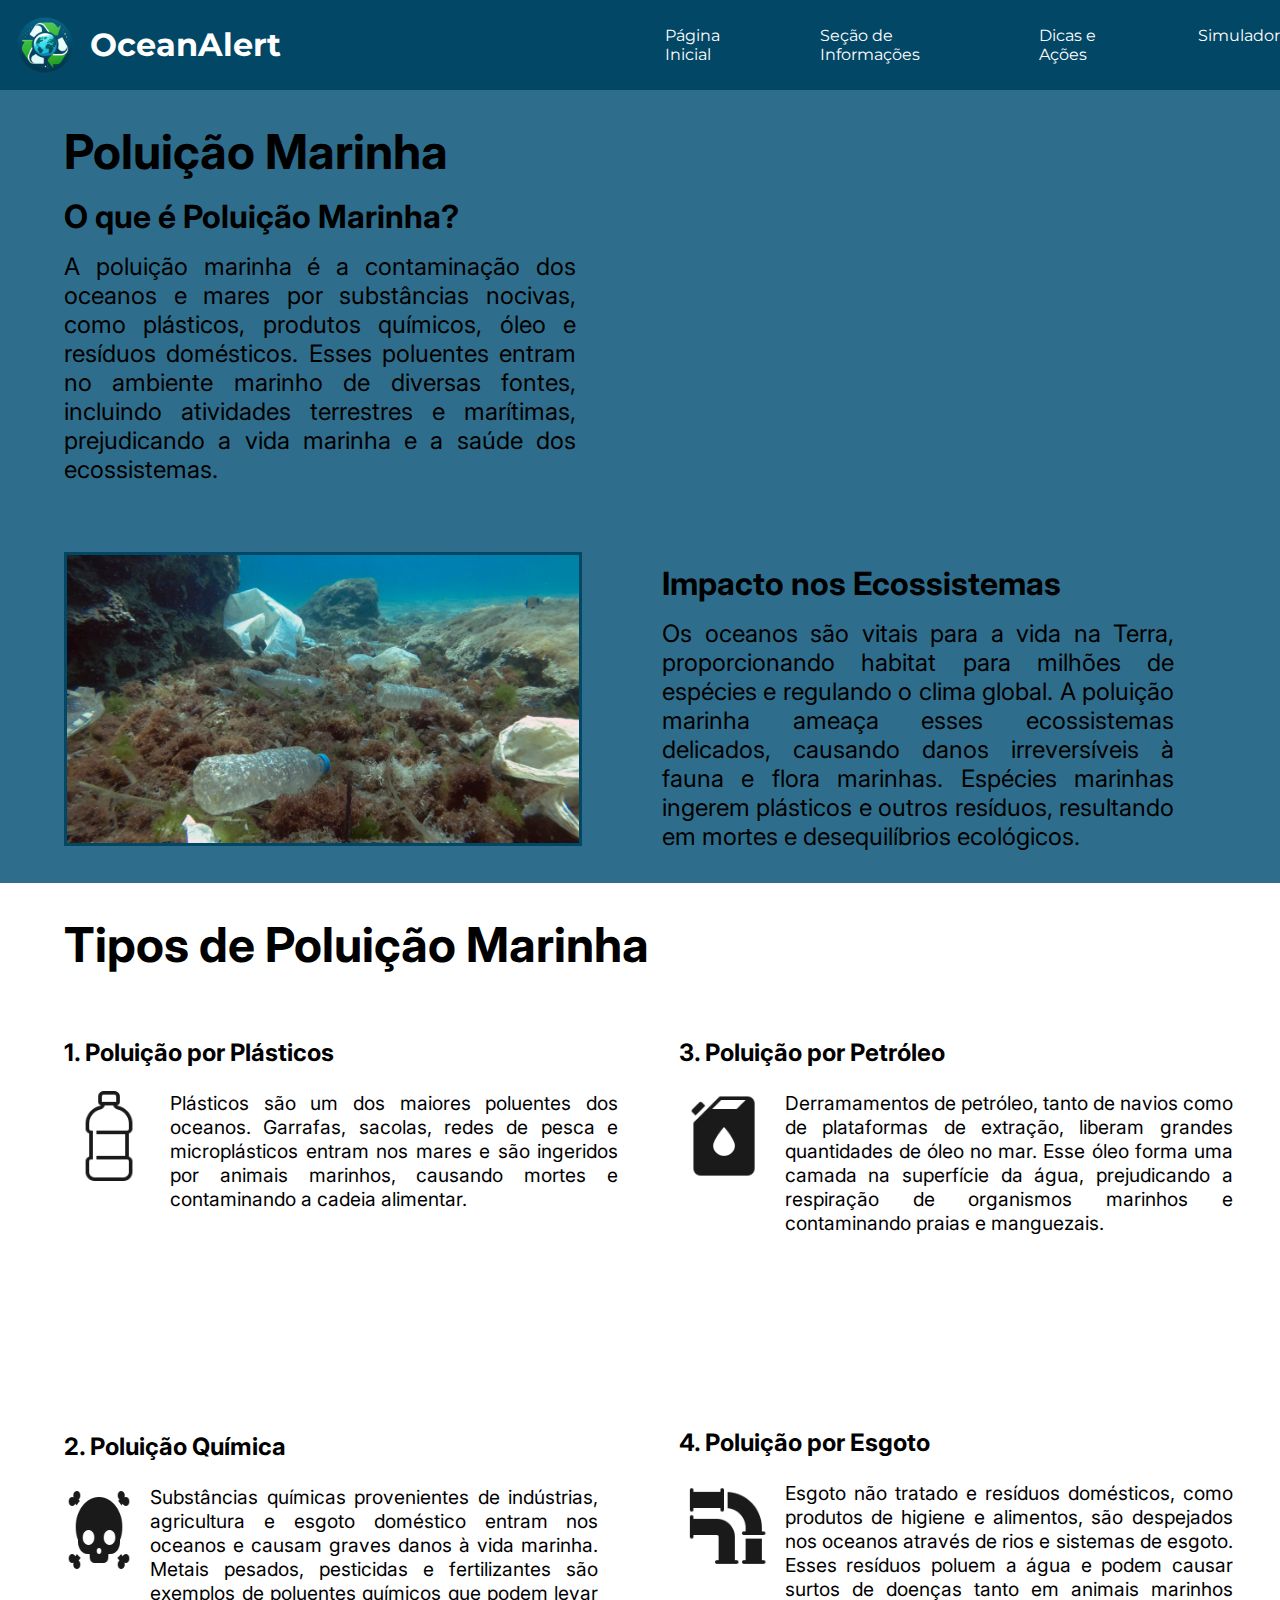
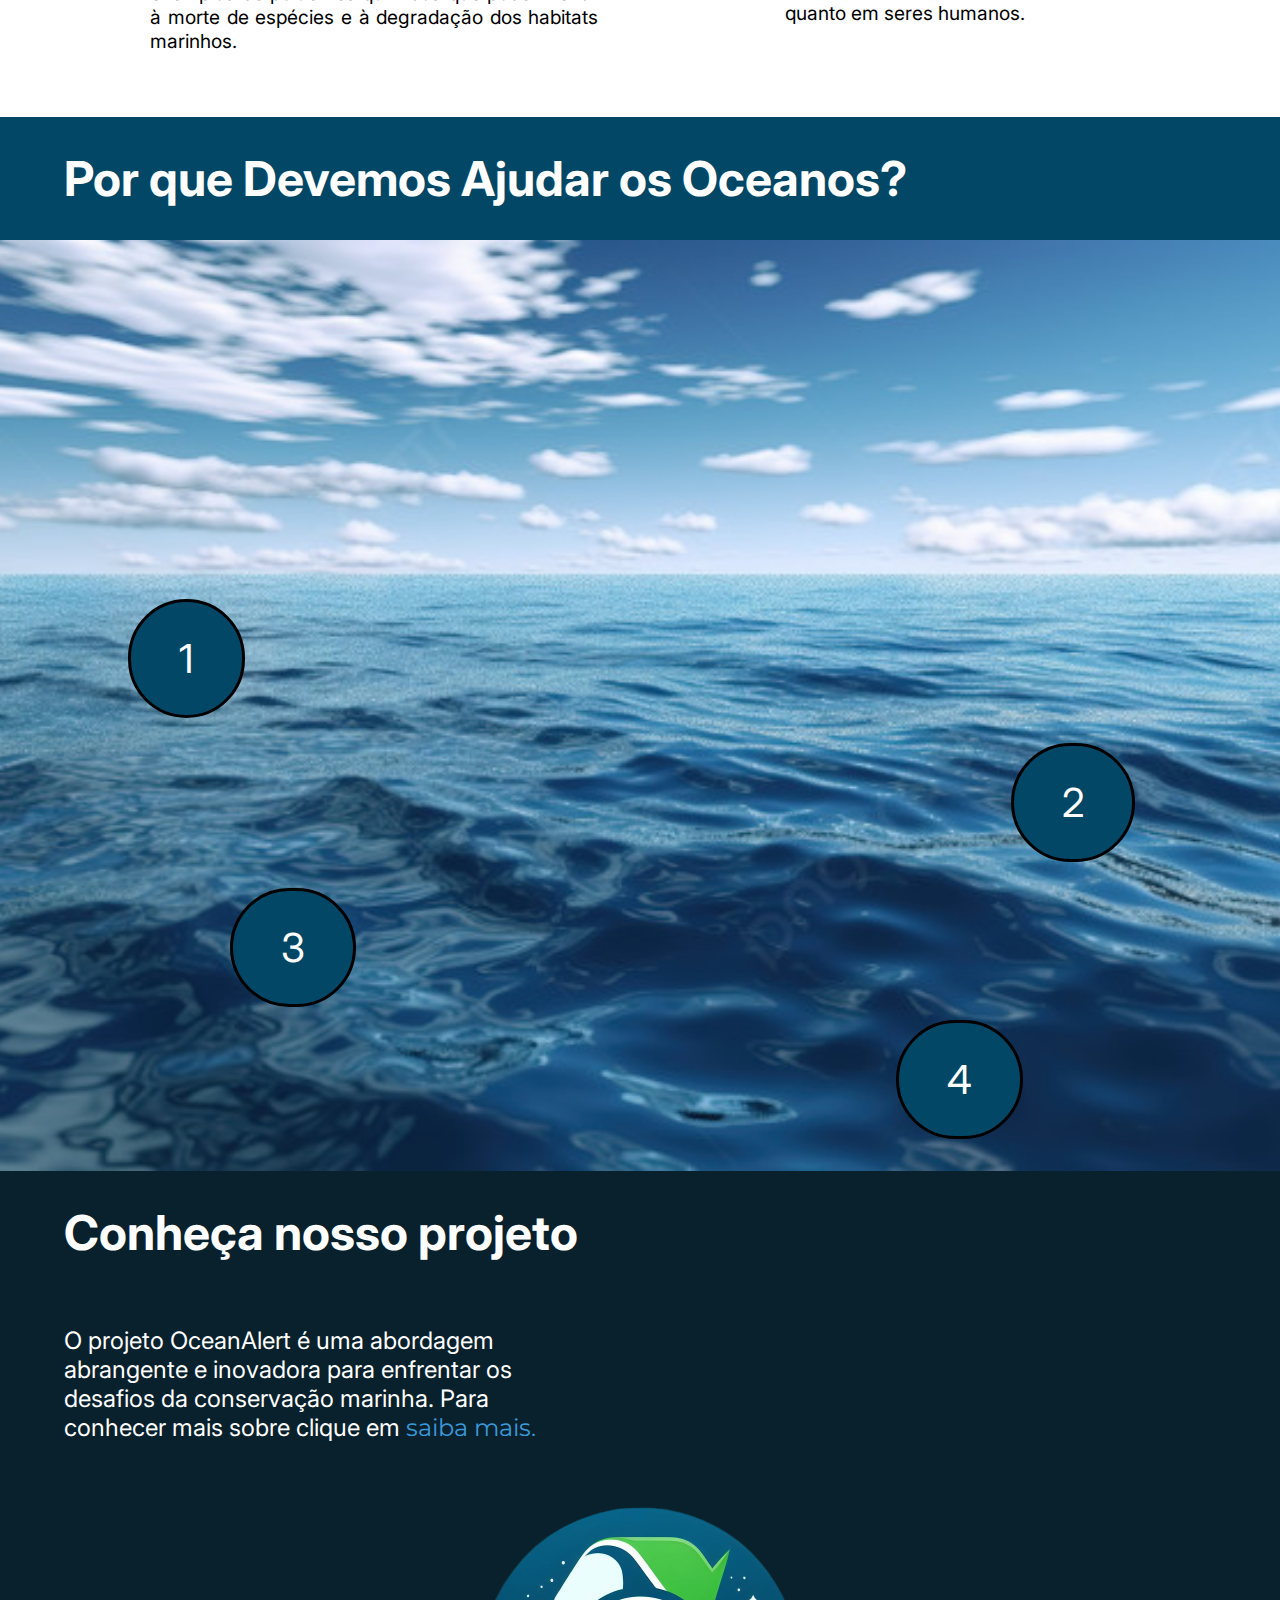
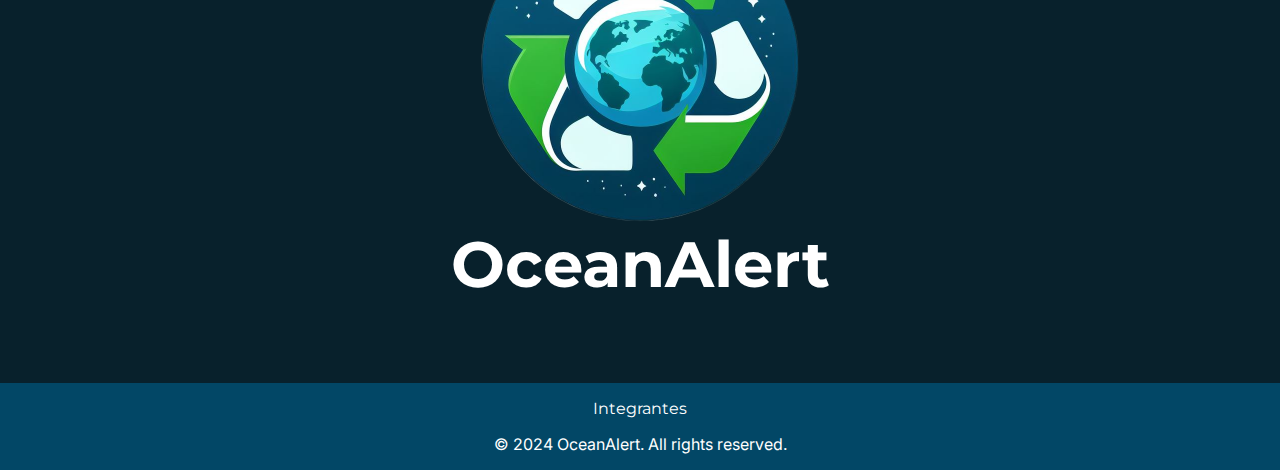
==== global-solution/pagina-inicial.html @ 1781d6df "página de conscientização" ====
<!DOCTYPE html>
<html lang="pt-br">
<head>
    <meta charset="UTF-8">
    <meta name="viewport" content="width=device-width, initial-scale=1.0">
    <title>Global Solution</title>
    
    <link rel="stylesheet" href="css/estilo.css">
    <script src="js/script.js" defer></script>
    <link rel="shortcut icon" href="img/logo-gs.ico" type="image/x-icon">

</head>
<body>
    <header class="cabecalho">
        <div class="cabecalho_logo_links">
            <div class="titulo_logo">
                <img src="img/logo-gs.png" alt="Logo de um símbolo de reciclagem atrás do planeta Terra" class="logo">
                <h1 class="titulo_cabecalho">OceanAlert</h1>
            </div>
            <ul class="cabecalho_links">
                <li class="primeiro_link"><a href="pagina-inicial.html" class="links">Página Inicial</a></li>
                <li class="segundo_link"><a href="paginas/informações.html" class="links">Seção de Informações</a></li>
                <li class="terceiro_link"><a href="paginas/dicas.html" class="links">Dicas e Ações</a></li>
                <li class="quarto_link"><a href="paginas/simulador.html" class="links">Simulador </a></li>
            </ul>
        </div>
    </header>
    <main>
        <div class="main_primeira_parte">
            <div class="textos_poluição_marinha">
                <h1 class="main_primeira_titulo">Poluição Marinha</h1>
                <h2 class="main_primeira_subtitulo">O que é Poluição Marinha?</h2>
                <p class="main_primeira_textos poluicao_marinha">A poluição marinha é a contaminação dos oceanos e mares por substâncias nocivas, como plásticos, produtos químicos, óleo e resíduos domésticos. Esses poluentes entram no ambiente marinho de diversas fontes, incluindo atividades terrestres e marítimas, prejudicando a vida marinha e a saúde dos ecossistemas.</p>
            </div>
            <div class="imagem_textos_impacto">
                <img src="img/garrafa-pet-oceano-600px.jpg" alt="Imagem de uma sacola jogada no meio do mar" class="main_primeira_imagem">
                <div class="textos_impacto">
                    <h2 class="main_primeira_subtitulo">Impacto nos Ecossistemas</h2>
                    <p class="main_primeira_textos">Os oceanos são vitais para a vida na Terra, proporcionando habitat para milhões de espécies e regulando o clima global. A poluição marinha ameaça esses ecossistemas delicados, causando danos irreversíveis à fauna e flora marinhas. Espécies marinhas ingerem plásticos e outros resíduos, resultando em mortes e desequilíbrios ecológicos.</p>
                </div>
            </div>
        </div>

        <div class="main_segunda_parte">
            <h1 class="titulo_segunda">Tipos de Poluição Marinha</h1>
            <div class="tipos_poluição">
                <div class="tipos_1_2">
                    <div class="plasticos">
                        <h2 class="titulo_tipos titulo_plasticos">1. Poluição por Plásticos</h2>
                        <div class="imagem_texto">
                            <img src="img/garrafa-pet-100.png" alt="icone de uma garrafa pet" class="imagem_garrafa">
                            <p class="textos_tipos">Plásticos são um dos maiores poluentes dos oceanos. Garrafas, sacolas, redes de pesca e microplásticos entram nos mares e são ingeridos por animais marinhos, causando mortes e contaminando a cadeia alimentar.</p>
                        </div>
                    </div>
                    <div class="quimica">
                        <h2 class="titulo_tipos titulo_quimica">2. Poluição Química</h2>
                        <div class="imagem_texto">
                            <img src="img/veneno-90.png" alt="icone de uma caveira" class="imagem_quimica">
                            <p class="textos_tipos">Substâncias químicas provenientes de indústrias, agricultura e esgoto doméstico entram nos oceanos e causam graves danos à vida marinha. Metais pesados, pesticidas e fertilizantes são exemplos de poluentes químicos que podem levar à morte de espécies e à degradação dos habitats marinhos.</p>
                        </div>
                    </div>
                </div>
                <div class="tipos_3_4">
                    <div class="petroleo">
                        <h2 class="titulo_tipos titulo_petroleo">3. Poluição por Petróleo</h2>
                        <div class="imagem_texto">
                            <img src="img/petroleo-100.png" alt="icone de um galão de gasolina" class="imagem_petroleo">
                            <p class="textos_tipos">Derramamentos de petróleo, tanto de navios como de plataformas de extração, liberam grandes quantidades de óleo no mar. Esse óleo forma uma camada na superfície da água, prejudicando a respiração de organismos marinhos e contaminando praias e manguezais.</p>
                        </div>
                    </div>
                    <div class="esgoto">
                        <h2 class="titulo_tipos titulo_esgoto">4. Poluição por Esgoto</h2>
                        <div class="imagem_texto">
                            <img src="img/esgoto-100.png" alt="icone de canos de esgoto" class="imagem_esgoto">
                            <p class="textos_tipos">Esgoto não tratado e resíduos domésticos, como produtos de higiene e alimentos, são despejados nos oceanos através de rios e sistemas de esgoto. Esses resíduos poluem a água e podem causar surtos de doenças tanto em animais marinhos quanto em seres humanos.</p>
                        </div>
                    </div>
                </div>
            </div>
        </div>

        <div class="main_terceira_parte">
            <h1 class="titulo_terceira">Por que Devemos Ajudar os Oceanos?</h1>
            <div class="oceano_interativo">
                <div>
                    <button id="openModal1" class="bolinha bolinha_1">1</button>
                    <dialog id="Modal1">
                        <button id="closeModal" class="closeModal"> X </button>
                        <div class="conteudo">
                            <h1 class="titulo_conteudo">1. Sustento da Vida Marinha</h1>
                            <div class="conteudo_imagem">
                                <p class="texto_conteudo">Os oceanos abrigam uma enorme diversidade de vida marinha, desde minúsculos fitoplânctons até grandes baleias. Manter os oceanos limpos e saudáveis é vital para preservar esses ecossistemas e garantir a sobrevivência das espécies marinhas, muitas das quais são fundamentais para o equilíbrio ecológico.</p>
                                <img src="./img/vida-marinha.jpg" alt="imagem várias espécies de peixes e plantas" class="imagem_conteudo">
                            </div>
                        </div>
                    </dialog>
                </div>

                <div>
                    <button id="openModal2" class="bolinha bolinha_2">2</button>
                    <dialog id="Modal2">
                        <button id="closeModal2" class="closeModal"> X </button>
                        <div class="conteudo">
                            <h1 class="titulo_conteudo">2.Regulação do Clima</h1>
                            <div class="conteudo_imagem">
                                <p class="texto_conteudo">Os oceanos desempenham um papel fundamental na regulação do clima da Terra. Eles absorvem grande parte do calor do sol e distribuem essa energia pelo planeta através das correntes oceânicas. Ajudar a preservar os oceanos contribui para a estabilidade climática e para a mitigação dos efeitos das mudanças climáticas.</p>
                                <img src="./img/paisagem-720px.jpg" alt="imagem de uma paisagem com o sol nascendo" class="imagem_conteudo">
                            </div>
                        </div>
                    </dialog>
                </div>

                <div>
                    <button id="openModal3" class="bolinha bolinha_3">3</button>
                    <dialog id="Modal3">
                        <button id="closeModal3" class="closeModal"> X </button>
                        <div class="conteudo">
                            <h1 class="titulo_conteudo">3. Bem-Estar e Lazer</h1>
                            <div class="conteudo_imagem">
                                <p class="texto_conteudo">Os oceanos proporcionam bem-estar e lazer para milhões de pessoas. Praias limpas e águas saudáveis são locais populares para atividades recreativas como natação, mergulho e surf. Conservar os oceanos garante que essas atividades possam ser desfrutadas pelas futuras gerações.</p>
                                <img src="./img/praia-720px.jpg" alt="imagem de uma praia" class="imagem_conteudo">
                            </div>
                        </div>
                    </dialog>
                </div>

                <div>
                    <button id="openModal4" class="bolinha bolinha_4">4</button>
                    <dialog id="Modal4">
                        <button id="closeModal4" class="closeModal"> X </button>
                        <div class="conteudo">
                            <h1 class="titulo_conteudo">4. Produção de Oxigênio</h1>
                            <div class="conteudo_imagem">
                                <p class="texto_conteudo conteudo_4">Os oceanos produzem mais da metade do oxigênio que respiramos. As algas marinhas e outros organismos fotossintetizantes desempenham um papel crucial na produção de oxigênio e na absorção de dióxido de carbono. Proteger os oceanos é essencial para garantir ar puro e uma atmosfera equilibrada.</p>
                                <img src="./img/oxigenio-oceano-720px.jpg" alt="imagem de uma praia" class="imagem_conteudo">
                            </div>
                        </div>
                    </dialog>
                </div>

                </div>
            </div>
        </div>

        <div class="main_projeto">
            <h1 class="titulo_projeto">Conheça nosso projeto</h1>
            <p class="texto_projeto">O projeto OceanAlert é uma abordagem abrangente e inovadora para enfrentar os desafios da conservação marinha. Para conhecer mais sobre clique em <a href="#" class="saber_mais">saiba mais.</a></p>
            <div class="imagem_nome">
                <img src="./img/logo-gs-cortada.png" alt="Nossa logo" class="imagem_projeto">
                <h2 class="nome_projeto">OceanAlert</h2>
            </div>
        </div>

    </main>

    <footer class="rodape">
        <ul>
            <li><a href="../paginas/integrantes.html" class="integrantes">Integrantes</a></li>
        </ul>
        <p class="copyright">&copy; 2024 OceanAlert. All rights reserved.</p>
    </footer>
</body>
</html>
---- global-solution/css/estilo.css ----
@import url('https://fonts.googleapis.com/css2?family=Montserrat:ital,wght@0,100..900;1,100..900&family=Neuton:ital,wght@0,200;0,300;0,400;0,700;0,800;1,400&display=swap');
@import url('https://fonts.googleapis.com/css2?family=Inter:wght@100..900&display=swap');


:root{
    --cor-cabecalho: #024766;
    --fonte-links: "Montserrat", sans-serif;
    --fonte-textos: "Inter", sans-serif;
    --fundo-main-1: #2E6E8C;
}

*{
    padding: 0;
    margin: 0;
}

/* cabeçalho */

.cabecalho{
    background-color: var(--cor-cabecalho);
}

.logo{
    width: 7vw;
}

.titulo_logo{
    display: flex;
    align-items: center;
}

.titulo_cabecalho{
    font-family: var(--fonte-links);
    color: #ffffff;
}

.cabecalho_logo_links{
    display: flex;
    align-items: center;
}

.cabecalho_links{
    display: flex;
}

.links{
    display: flex;
    text-decoration: none;
}

.primeiro_link{
    margin-left: 38vw;
} 

.segundo_link{
    margin-left: 5vw;
}

.terceiro_link{
    margin-left: 5vw;
}

.quarto_link{
    margin-left: 5vw;
}

li{
    list-style: none;
}

a{
    text-decoration: none;
    color: #ffffff;
    font-family: var(--fonte-links);
    transition-duration: 0.3s;
    transition-property: transform;
    property: transform;
}

a:hover{
    transform: scale(1.1);
    transform: scale(1.1);
}

/* Primeira Parte Main */

.main_primeira_parte{
    background-color: var(--fundo-main-1);
}

.main_primeira_titulo{
    font-family: var(--fonte-textos);
    font-weight: bolder;
    font-size: 3rem;
    margin-top: 2rem;
}

.main_primeira_subtitulo{
    font-family: var(--fonte-textos);
    font-weight: bold;
    font-size: 2rem;
    margin-top: 1rem;
}

.main_primeira_textos{
    font-family: var(--fonte-textos);
    font-weight: normal;
    font-size: 1.5rem;
    text-align: justify;
    margin-top: 1rem;
}

.textos_poluição_marinha{
    display: flex;
    flex-direction: column;
    margin-left: 5%;
}

.poluicao_marinha{
    width: 40vw;
}

.imagem_textos_impacto{
    display: flex;
    align-items: center;
    margin: 5% 0% 0% 5%;
    padding-bottom: 2rem;

}

.main_primeira_imagem{
    width: 40vw;
    border: solid 3px var(--cor-cabecalho);
}

.textos_impacto{
    display: flex;
    flex-direction: column;
    width: 40vw;
    margin-left: 5rem;
}

/* Segunda Parte Main */

.main_segunda_parte{
    background-color: #ffffff;
    padding-bottom: 5%;
}

.titulo_segunda{
    font-family: var(--fonte-textos);
    font-weight: bolder;
    font-size: 3rem;
    margin-top: 2rem;
    margin-left: 5%;
    display: flex;
}

.tipos_poluição{
    display: flex;
    margin-top: 5%;
    margin-left: 5%;
}

.titulo_tipos{
    font-family: var(--fonte-textos);
    font-weight: bold;
    font-size: 1.5rem;
}

.textos_tipos{
    font-family: var(--fonte-textos);
    font-weight: normal;
    font-size: 1.2rem;
    width: 35vw;
    text-align: justify;
    margin-left: 1rem;
}

.imagem_texto{
    display: flex;
    margin-top: 1.5rem;
}

.tipos_3_4{
    margin-left: 5%;
}

.titulo_quimica{
    margin-top: 40%;
}

.imagem_quimica{
    width: 5.5vw;
}

.titulo_esgoto{
    margin-top: 40%;
}

/* Terceira Parte Main */

.main_terceira_parte{
    background-color: var(--cor-cabecalho);
}

.titulo_terceira{
    font-family: var(--fonte-textos);
    color: #ffffff;
    font-weight: bolder;
    font-size: 3rem;
    margin: 0 0 2rem 5%;
    padding-top: 2rem;
}

.oceano_interativo{
    background-image: url(../img/oceano-720px.jpg);
    background-repeat: no-repeat;
    background-position: center;
    background-size: cover;
    /* padding: 20vw; */
}

.bolinha{
    border: 3px solid black;
    border-radius: 10rem;
    background-color: var(--cor-cabecalho);
    color: #ffffff;
    font-family: var(--fonte-textos);
    font-size: 2.5rem;
    padding: 2rem 3rem;
    transition-duration: 0.3s;
    transition-property: box-shadow, transform;
    transition-property: box-shadow, transform;
}

.bolinha:hover{
    box-shadow: 0 0 20px rgba(255, 255, 255, 0.5);
    transform: scale(1.1);
    transform: scale(1.1);
}

.bolinha_1{
    margin-left: 10%;
    margin-top: 28%;
}

.bolinha_2{
    margin-left: 79%;
    margin-top: 2%;
}

.bolinha_3{
    margin-left: 18%;
    margin-top: 2%;
}

.bolinha_4{
    margin-left: 70%;
    margin-top: 1%;
    margin-bottom: 2rem;
}

.conteudo{
    background-color: var(--fundo-main-1);
    
}

.conteudo_imagem{
    display: flex;
}

.titulo_conteudo{
    font-family: var(--fonte-textos);
    color: #ffffff;
    font-weight: bold;
    font-size: 3rem;
    margin-left: 2rem;
}

.texto_conteudo{
    font-family: var(--fonte-textos);
    color: #ffffff;
    font-weight: normal;
    font-size: 2rem;
    /* text-align: justify; */
    width: 40vw;
    margin-left: 2rem;
}

.conteudo_4{
    padding-bottom: 2rem;
}

.imagem_conteudo{
    margin: 0 2rem 2rem 2rem;
    border: 5px solid var(--cor-cabecalho);
    border-radius: 10px;
}

dialog{
    overflow: hidden;
    border: 3px solid var(--cor-cabecalho);
    width: 70%;
    margin: auto;
    background-color: var(--fundo-main-1);
}

dialog::backdrop{
    background-color: rgba(0, 0, 0, 0.493);
}

.closeModal{
    border: none;
    background-color: var(--fundo-main-1);
    color: #ffffff;
    font-family: var(--fonte-textos);
    font-size: 1.2rem;
    margin-left: 96%;
    margin-top: 2%;
}

/* Quarta Parte Main */

.main_projeto{
    background-color: #08212c;
    color: #ffffff;
}

.titulo_projeto{
    font-weight: bolder;
    font-size: 3rem;
    margin: 0 0 2rem 5%;
    padding-top: 2rem;
    font-family: var(--fonte-textos);
}

.texto_projeto{
    margin: 0 0 2rem 5%;
    padding-top: 2rem;
    font-family: var(--fonte-textos);
    font-size: 1.5rem;
    width: 40vw;
    margin-bottom: 5%;
}

.imagem_nome{
    display: flex;
    flex-direction: column;
    align-items: center;
}

.imagem_projeto{
    width: 25vw;
}

.nome_projeto{
    font-family: var(--fonte-links);
    color: #ffffff;
    font-size: 4rem;
    margin-bottom: 5rem;
}

.saber_mais{
    color: #3999da;
}

/* rodapé */

.rodape{
    background-color: var(--cor-cabecalho);
    text-align: center;
    padding-top: 1rem;
}


.copyright{
    font-family: var(--fonte-textos);
    color: #ffffff;
    margin-top: 1rem;
    padding-bottom: 1rem;
}



@media (max-width: 1440px){
    .primeiro_link{
        margin-left: 30vw;
    } 

    .imagem_garrafa{
        height: 10vh;
    }

    .imagem_quimica{
        height: 10vh;
    }

    .imagem_petroleo{
        height: 10vh;
    }

    .imagem_esgoto{
        height: 10vh;
    }

    .titulo_esgoto{
        margin-top: 35%;
    }

    .titulo_conteudo{
        font-size: 2rem;
    }
    
    .texto_conteudo{
        font-size: 1.5rem;
    }

    .imagem_conteudo{
        width: 30vw;
    }

}

@media (max-width: 1024px){
    .primeiro_link{
        margin-left: 10vw;
    }

    .tipos_3_4{
        margin-left: 3%;
    }

    .titulo_esgoto{
        margin-top: 34%;
    }

    .texto_conteudo{
        font-size: 1.2rem;
    }

    .imagem_conteudo{
        width: 35vw;
    }

    .imagem_quimica{
        height: 10vh;
        width: 8vw;
    }

    .nome_projeto{
        font-size: 2.5rem;
    }
}

@media (max-width: 840px){
    a{
        font-size: 0.8rem;
    }

    .primeiro_link{
        margin-left: 12vw;
    }

    .titulo_cabecalho{
        font-size: 1.5rem;
    }

    .main_primeira_textos{
        font-size: 1rem;
    }

    .imagem_garrafa{
        width: 10vw;
    }
    
    .titulo_segunda{
        margin-left: 2%;
    }

    .tipos_poluição{
        margin-left: 2%;
    }

    .textos_tipos{
        font-size: 0.9rem;
        width: 30vw;
    }

    .tipos_3_4{
        margin-left: 10%;
    }

    .titulo_esgoto{
        margin-top: 30%;
    }

    .bolinha{
        font-size: 2.5rem;
        padding: 1rem 2rem;
    }

    .texto_conteudo{
        font-size: 1rem;
        padding-bottom: 2%;
    }

    .imagem_conteudo{
        width: 35vw;
    }

    .integrantes{
        font-size: 1rem;
    }

    .texto_projeto{
        width: 60vw;
    }

    .saber_mais{
        font-size: 1.5rem;
    }
}

@media (max-width: 750px){
    a{
        font-size: 0.7rem;
    }

    .primeiro_link{
        margin-left: 12vw;
    }

    .titulo_cabecalho{
        font-size: 1.2rem;
    }

    .main_primeira_titulo{
        font-size: 2.5rem;
    }

    .main_primeira_imagem{
        width: 45vw;
    }

    .textos_impacto{
        margin-left: 2.2rem;
    }

    .titulo_segunda{
        font-size: 2.5rem;
    }

    .tipos_3_4{
        margin-left: 8%;
    }

    .titulo_esgoto{
        margin-top: 28%;
    }

    .imagem_quimica{
        width: 10vw;
    }

    .titulo_terceira{
        font-size: 2.5rem;
    }

    .texto_conteudo{
        font-size: 1rem;
        padding-bottom: 3%;
    }

    .imagem_conteudo{
        width: 30vw;
    }

    .texto_projeto{
        width: 70vw;
    }

}

@media (max-width: 430px){
    .cabecalho_logo_links{
        display: initial;
    }

    .titulo_logo{
        display: flex;
        align-items: center;
        justify-content: center;
    }

    .logo{
        width: 15vw;
    }
    
    a{
        font-size: 0.65rem;
        padding-bottom: 1.5rem;
    }

    .primeiro_link{
        margin-left: 2vw;
    }

    .cabecalho_links{
        justify-content: center;
    }

    .titulo_cabecalho{
        font-size: 1.2rem;
    }

    .main_primeira_titulo{
        font-size: 2rem;
    }

    .main_primeira_subtitulo{
        font-size: 1rem;
    }

    .main_primeira_textos{
        font-size: 0.8rem;
    }

    .main_primeira_imagem{
        width: 40vw;
    }

    .textos_impacto{
        margin-left: 2rem;
    }

    .titulo_segunda{
        font-size: 2rem;
    }

    .tipos_poluição{
        display: initial;
    }

    .titulo_esgoto{
        margin-top: 10%;
    }

    .textos_tipos{
        width: 60vw;
    }

    .tipos_poluição{
        display: initial;
    }

    .tipos_1_2{
        margin-left: 12%;
    }

    .tipos_3_4{
        margin-left: 12%;
    }

    .titulo_plasticos{
        margin-top: 10%;
        margin-left: 10%;
    }
    .titulo_quimica{
        margin-top: 15%;
        margin-left: 16%;
    }

    .titulo_petroleo{
        margin-top: 15%;
        margin-left: 10%;
    }

    .titulo_esgoto{
        margin-top: 15%;
        margin-left: 10%;
    }

    .imagem_garrafa{
        width: 9vw;
        height: 5vh;
    }

    .imagem_quimica{
        width: 9vw;
        height: 5vh;
    }

    .imagem_petroleo{
        width: 9vw;
        height: 5vh;
    }

    .imagem_esgoto{
        width: 9vw;
        height: 5vh;
    }







    .titulo_terceira{
        font-size: 2rem;
    }

    .bolinha{
        font-size: 2rem;
        padding: 0.7rem 1.4rem;
    }

    .bolinha_1{
        margin-left: 10%;
        margin-top: 55%;
    }
    
    .bolinha_2{
        margin-left: 79%;
        margin-top: 10%;
    }
    
    .bolinha_3{
        margin-left: 18%;
        margin-top: 10%;
    }
    
    .bolinha_4{
        margin-left: 70%;
        margin-top: 10%;
        margin-bottom: 0rem;
    }

    .conteudo_imagem{
        display: initial;
    }
    
    .titulo_conteudo{
        font-size: 2rem;
        margin-left: 1rem;
    }
    
    .texto_conteudo{
        font-size: 1rem;
        width: auto;
        margin-left: 1rem;
        margin-top: 1.5rem;
        margin-right: 2%;
    }
    
    .conteudo_4{
        padding-bottom: 2rem;
    }
    
    .imagem_conteudo{
        border: 3px solid var(--cor-cabecalho);
        border-radius: 10px;
        width: 50vw;
        margin-left: 15%;
        margin-top: 2%;
    }
       
    .closeModal{
        font-size: 1rem;
        margin-left: 95%;
        margin-top: 2%;
    }

    .bolinha_4{
        margin-bottom: 5%;
    }

    .integrantes{
        font-size: 0.8rem;
    }

    .copyright{
        font-size: 0.7rem;
    }

    .titulo_projeto{
        font-size: 2rem;
    }

    .texto_projeto{
        font-size: 1.2rem;
        width: 80vw;
    }

    .saber_mais{
        font-size: 1.2rem;
    }

    .imagem_nome{
        margin-top: 10%;
    }

    .imagem_projeto{
        width: 40vw;
    }
    
}

@media (max-width: 420px){
    .titulo_esgoto{
        margin-top: 10%;
    }

    .textos_tipos{
        width: 60vw;
    }

    .tipos_poluição{
        display: initial;
    }

    .tipos_1_2{
        margin-left: 10%;
    }

    .tipos_3_4{
        margin-left: 10%;
    }

    .titulo_plasticos{
        margin-top: 10%;
    }

    .titulo_quimica{
        margin-top: 10%;
        margin-left: 14%;
    }

    .titulo_petroleo{
        margin-top: 10%;
        margin-left: 10%;
    }

    .titulo_esgoto{
        margin-left: 10%;
    }

    

}
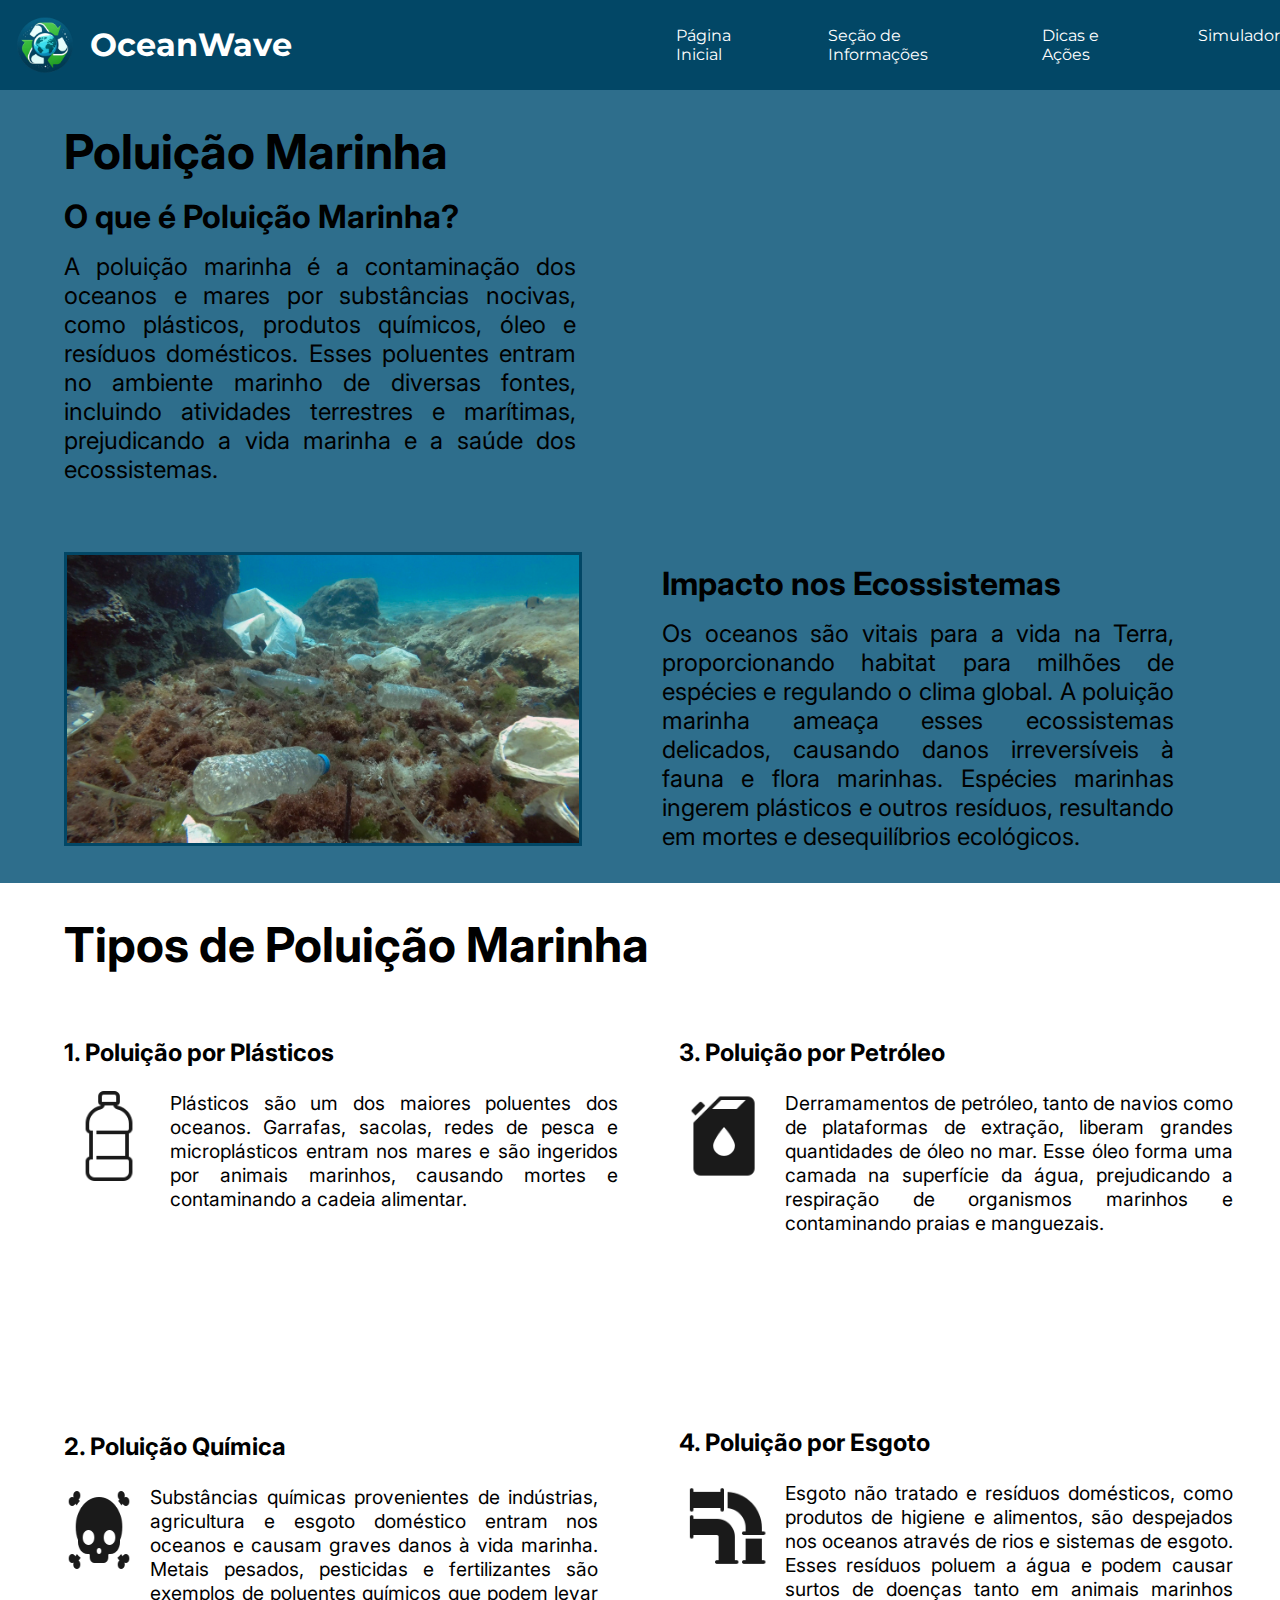
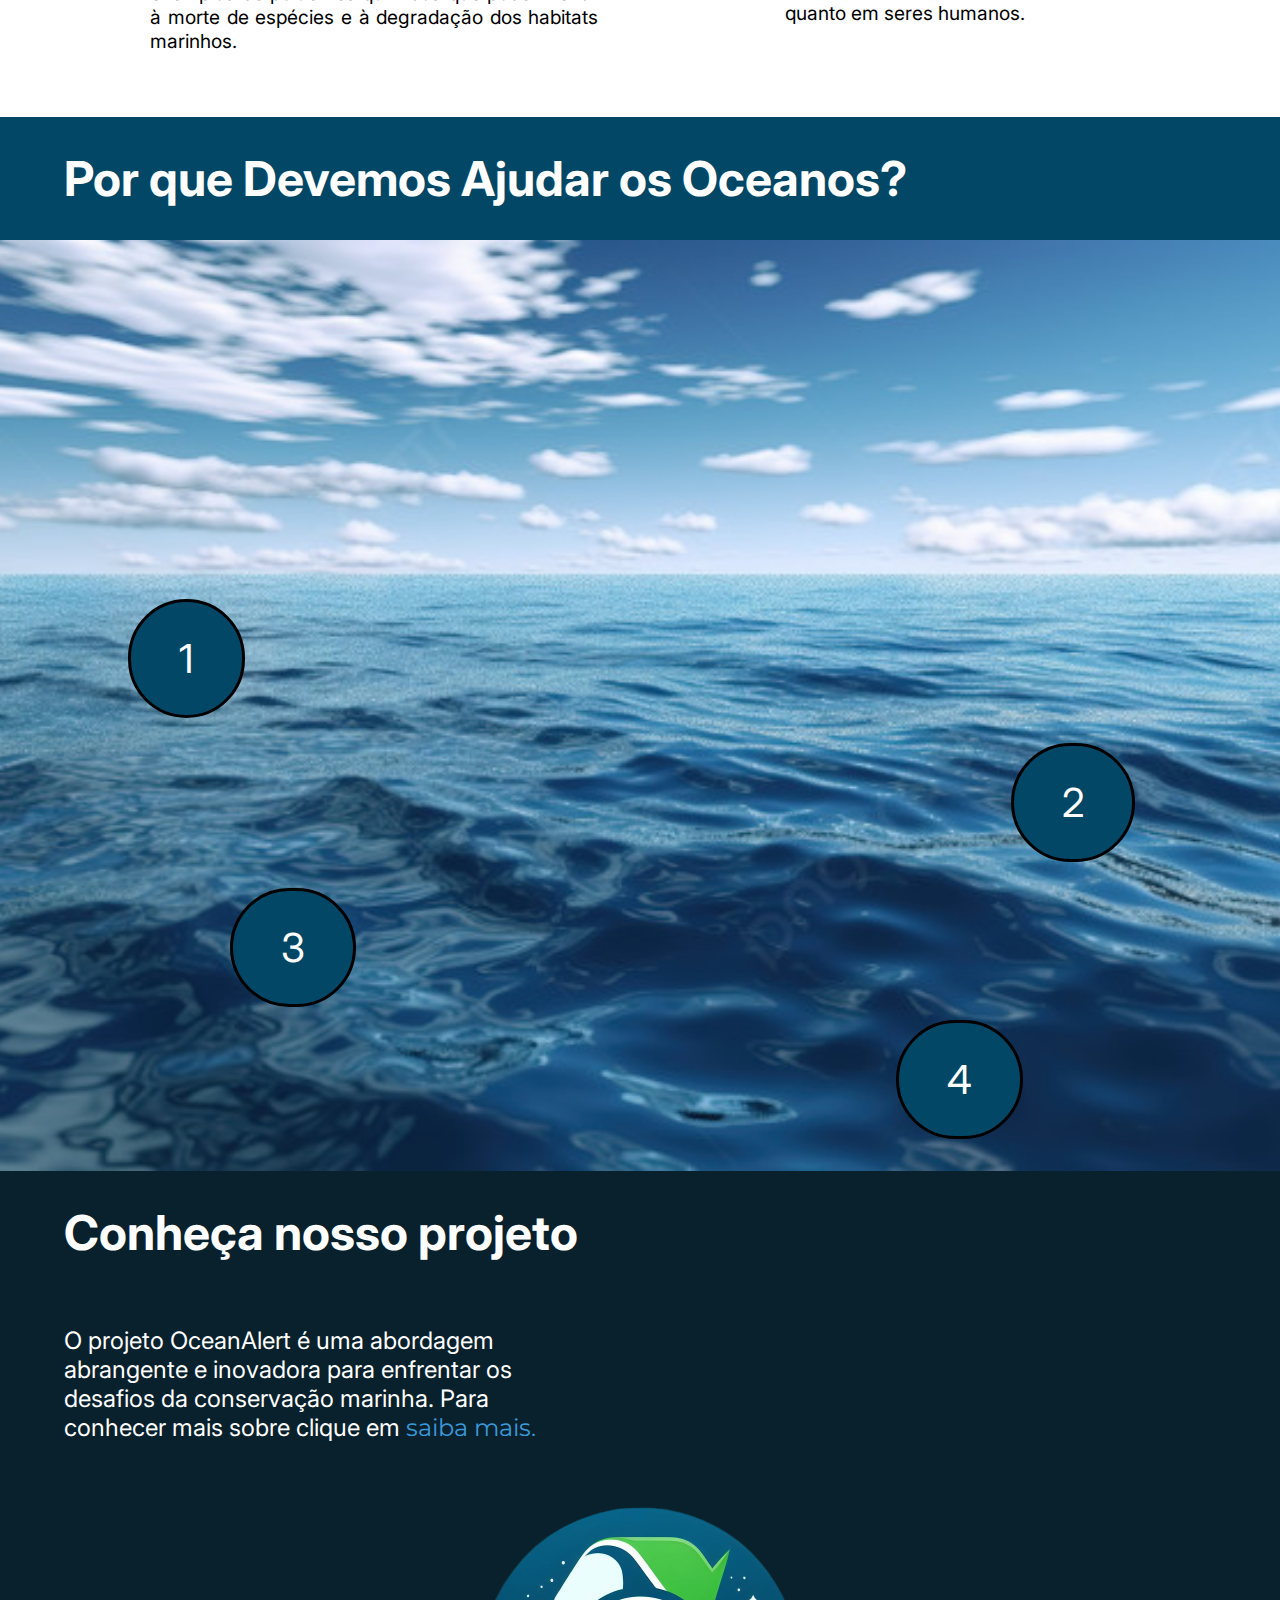
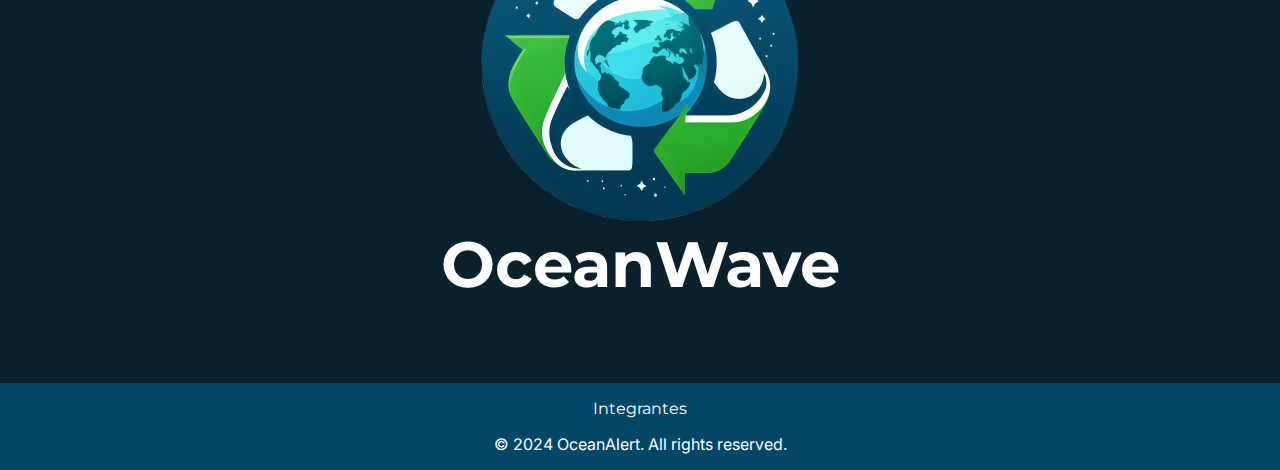
==== commit 1e9468ff: "arruamando o nome das páginas e o link entre elas" ====
--- a/global-solution/pagina-inicial.html
+++ b/global-solution/pagina-inicial.html
@@ -4,18 +4,18 @@
     <meta charset="UTF-8">
     <meta name="viewport" content="width=device-width, initial-scale=1.0">
     <title>Global Solution</title>
-    
+   
     <link rel="stylesheet" href="css/estilo.css">
     <script src="js/script.js" defer></script>
     <link rel="shortcut icon" href="img/logo-gs.ico" type="image/x-icon">
-
+ 
 </head>
 <body>
     <header class="cabecalho">
         <div class="cabecalho_logo_links">
             <div class="titulo_logo">
                 <img src="img/logo-gs.png" alt="Logo de um símbolo de reciclagem atrás do planeta Terra" class="logo">
-                <h1 class="titulo_cabecalho">OceanAlert</h1>
+                <h1 class="titulo_cabecalho">OceanWave</h1>
             </div>
             <ul class="cabecalho_links">
                 <li class="primeiro_link"><a href="pagina-inicial.html" class="links">Página Inicial</a></li>
@@ -40,7 +40,7 @@
                 </div>
             </div>
         </div>
-
+ 
         <div class="main_segunda_parte">
             <h1 class="titulo_segunda">Tipos de Poluição Marinha</h1>
             <div class="tipos_poluição">
@@ -78,7 +78,7 @@
                 </div>
             </div>
         </div>
-
+ 
         <div class="main_terceira_parte">
             <h1 class="titulo_terceira">Por que Devemos Ajudar os Oceanos?</h1>
             <div class="oceano_interativo">
@@ -95,7 +95,7 @@
                         </div>
                     </dialog>
                 </div>
-
+ 
                 <div>
                     <button id="openModal2" class="bolinha bolinha_2">2</button>
                     <dialog id="Modal2">
@@ -109,7 +109,7 @@
                         </div>
                     </dialog>
                 </div>
-
+ 
                 <div>
                     <button id="openModal3" class="bolinha bolinha_3">3</button>
                     <dialog id="Modal3">
@@ -123,7 +123,7 @@
                         </div>
                     </dialog>
                 </div>
-
+ 
                 <div>
                     <button id="openModal4" class="bolinha bolinha_4">4</button>
                     <dialog id="Modal4">
@@ -137,25 +137,24 @@
                         </div>
                     </dialog>
                 </div>
-
+ 
                 </div>
             </div>
-        </div>
-
+ 
         <div class="main_projeto">
             <h1 class="titulo_projeto">Conheça nosso projeto</h1>
-            <p class="texto_projeto">O projeto OceanAlert é uma abordagem abrangente e inovadora para enfrentar os desafios da conservação marinha. Para conhecer mais sobre clique em <a href="#" class="saber_mais">saiba mais.</a></p>
+            <p class="texto_projeto">O projeto OceanAlert é uma abordagem abrangente e inovadora para enfrentar os desafios da conservação marinha. Para conhecer mais sobre clique em <a href="../index.html" class="saber_mais">saiba mais.</a></p>
             <div class="imagem_nome">
                 <img src="./img/logo-gs-cortada.png" alt="Nossa logo" class="imagem_projeto">
-                <h2 class="nome_projeto">OceanAlert</h2>
+                <h2 class="nome_projeto">OceanWave</h2>
             </div>
         </div>
-
+ 
     </main>
-
+ 
     <footer class="rodape">
         <ul>
-            <li><a href="../paginas/integrantes.html" class="integrantes">Integrantes</a></li>
+            <li><a href="../global-solution/paginas/integrantes.html" class="integrantes">Integrantes</a></li>
         </ul>
         <p class="copyright">&copy; 2024 OceanAlert. All rights reserved.</p>
     </footer>
